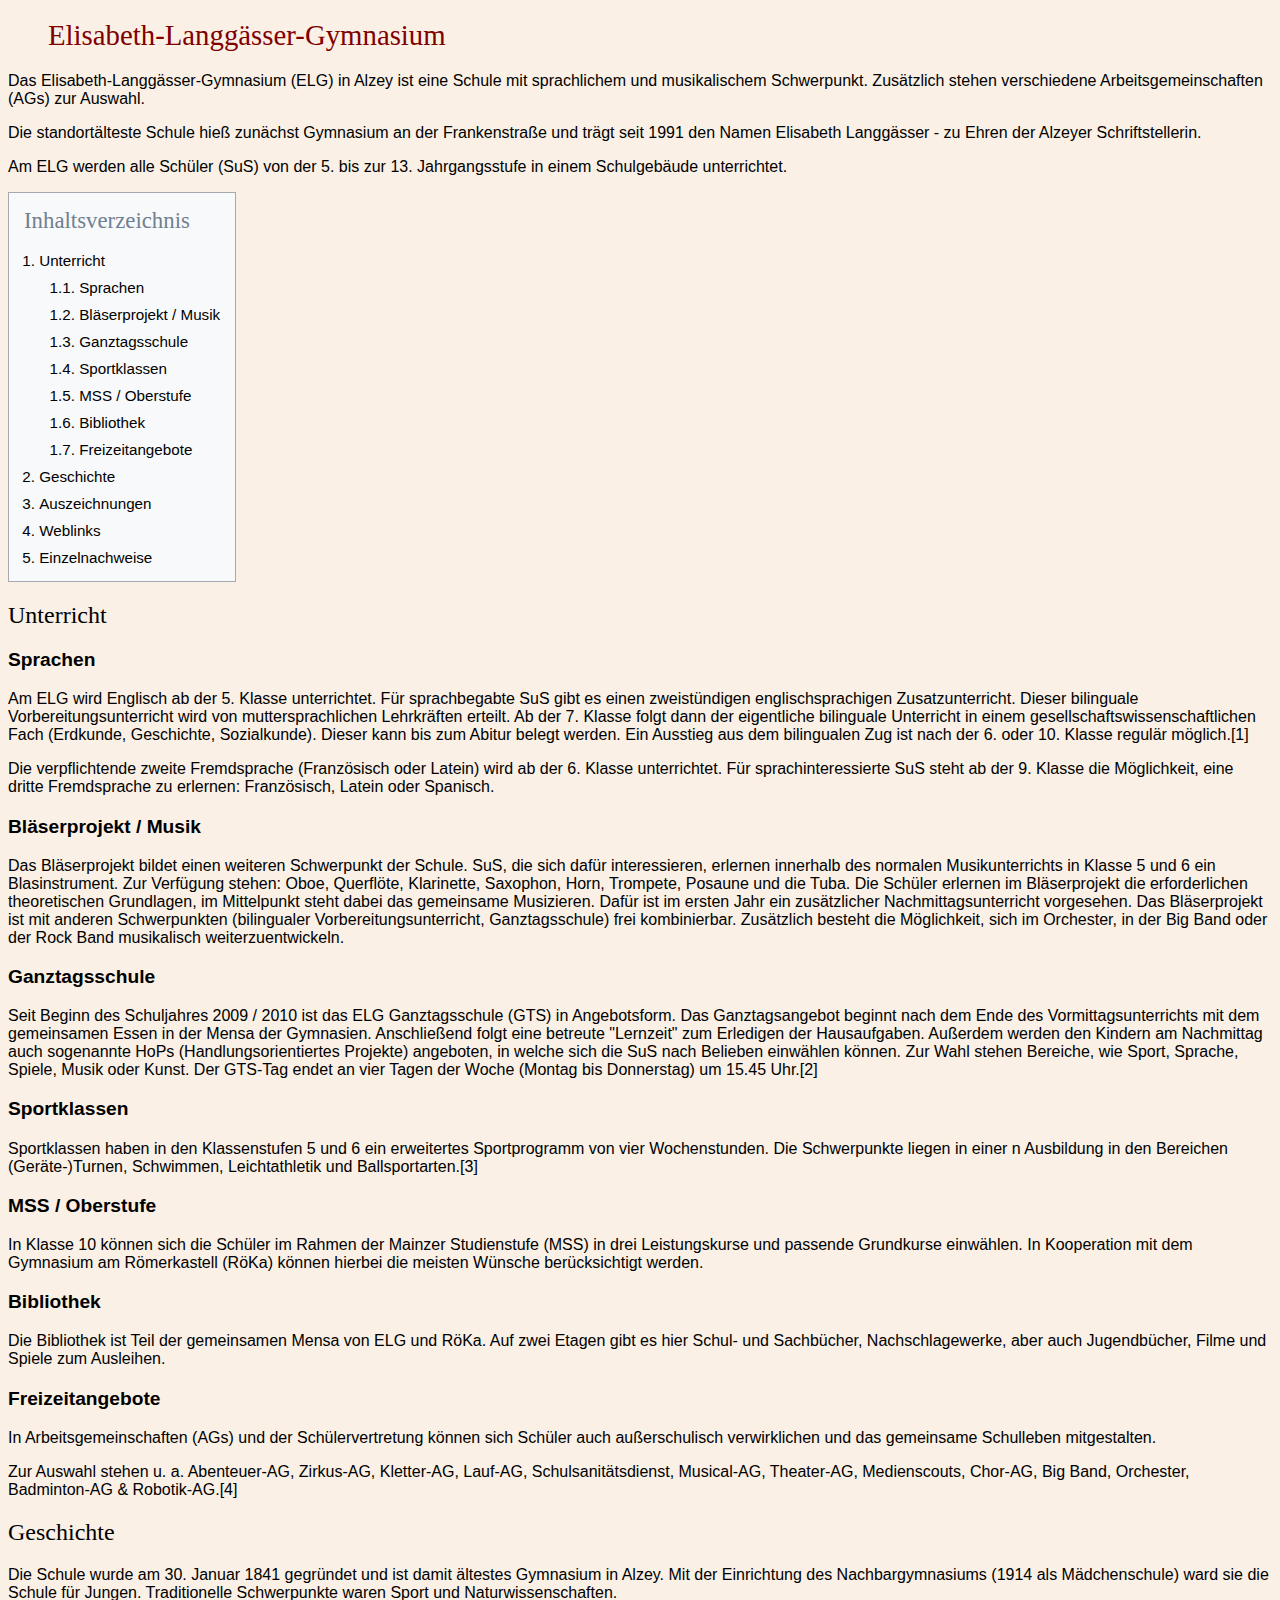
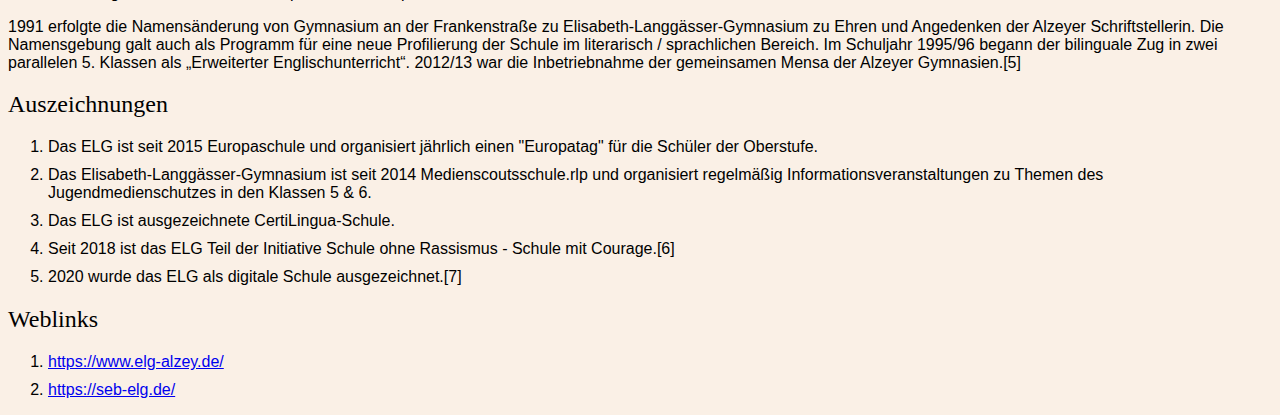
==== CSS/articleWithCss.html @ c04a1e06 "Renamed File and added different CSS types" ====
<!DOCTYPE html>
<html lang="en">
<head>
	<meta charset="UTF-8">
	<meta http-equiv="X-UA-Compatible" content="IE=edge">
	<meta name="viewport" content="width=device-width, initial-scale=1.0">
	<title>Document</title>
	<link rel="stylesheet" href="styles.css">
	<style>
		body {
		  background-color: linen;
		}
		
		h1 {
		  color: maroon;
		  margin-left: 40px;
		}
	</style>
</head>
<body>
	<h1>Elisabeth-Langgässer-Gymnasium</h1>

	<p>Das Elisabeth-Langgässer-Gymnasium (ELG) in Alzey ist eine Schule mit sprachlichem und musikalischem Schwerpunkt. Zusätzlich stehen verschiedene Arbeitsgemeinschaften (AGs) zur Auswahl.</p>

	<p>Die standortälteste Schule hieß zunächst Gymnasium an der Frankenstraße und trägt seit 1991 den Namen Elisabeth Langgässer - zu Ehren der Alzeyer Schriftstellerin.</p>

	<p>Am ELG werden alle Schüler (SuS) von der 5. bis zur 13. Jahrgangsstufe in einem Schulgebäude unterrichtet.</p>


	<div class="toc">
		<h2 style="color: slategrey">Inhaltsverzeichnis</h2>
		<ol>
			<li>Unterricht
				<ol>
					<li>Sprachen</li>
					<li>Bläserprojekt / Musik</li>
					<li>Ganztagsschule</li>
					<li>Sportklassen</li>
					<li>MSS / Oberstufe</li>
					<li>Bibliothek</li>
					<li>Freizeitangebote</li>
				</ol>
			</li>	
			<li>Geschichte</li>
			<li>Auszeichnungen</li>
			<li>Weblinks</li>
			<li>Einzelnachweise</li>
		</ol>

	</div>


	<h2>Unterricht</h2>
	<h3>Sprachen</h3>
	<p>Am ELG wird Englisch ab der 5. Klasse unterrichtet. Für sprachbegabte SuS gibt es einen zweistündigen englischsprachigen Zusatzunterricht. Dieser bilinguale Vorbereitungsunterricht wird von muttersprachlichen Lehrkräften erteilt. Ab der 7. Klasse folgt dann der eigentliche bilinguale Unterricht in einem gesellschaftswissenschaftlichen Fach (Erdkunde, Geschichte, Sozialkunde). Dieser kann bis zum Abitur belegt werden. Ein Ausstieg aus dem bilingualen Zug ist nach der 6. oder 10. Klasse regulär möglich.[1]</p>
	<p>Die verpflichtende zweite Fremdsprache (Französisch oder Latein) wird ab der 6. Klasse unterrichtet. Für sprachinteressierte SuS steht ab der 9. Klasse die Möglichkeit, eine dritte Fremdsprache zu erlernen: Französisch, Latein oder Spanisch.</p>

	<h3>Bläserprojekt / Musik</h3>
	<p>Das Bläserprojekt bildet einen weiteren Schwerpunkt der Schule. SuS, die sich dafür interessieren, erlernen innerhalb des normalen Musikunterrichts in Klasse 5 und 6 ein Blasinstrument. Zur Verfügung stehen: Oboe, Querflöte, Klarinette, Saxophon, Horn, Trompete, Posaune und die Tuba. Die Schüler erlernen im Bläserprojekt die erforderlichen theoretischen Grundlagen, im Mittelpunkt steht dabei das gemeinsame Musizieren. Dafür ist im ersten Jahr ein zusätzlicher Nachmittagsunterricht vorgesehen. Das Bläserprojekt ist mit anderen Schwerpunkten (bilingualer Vorbereitungsunterricht, Ganztagsschule) frei kombinierbar. Zusätzlich besteht die Möglichkeit, sich im Orchester, in der Big Band oder der Rock Band musikalisch weiterzuentwickeln.</p>

	<h3>Ganztagsschule</h3>
	<p>Seit Beginn des Schuljahres 2009 / 2010 ist das ELG Ganztagsschule (GTS) in Angebotsform. Das Ganztagsangebot beginnt nach dem Ende des Vormittagsunterrichts mit dem gemeinsamen Essen in der Mensa der Gymnasien. Anschließend folgt eine betreute "Lernzeit" zum Erledigen der Hausaufgaben. Außerdem werden den Kindern am Nachmittag auch sogenannte HoPs (Handlungsorientiertes Projekte) angeboten, in welche sich die SuS nach Belieben einwählen können. Zur Wahl stehen Bereiche, wie Sport, Sprache, Spiele, Musik oder Kunst. Der GTS-Tag endet an vier Tagen der Woche (Montag bis Donnerstag) um 15.45 Uhr.[2]</p>

	<h3>Sportklassen</h3>
	<p>Sportklassen haben in den Klassenstufen 5 und 6 ein erweitertes Sportprogramm von vier Wochenstunden. Die Schwerpunkte liegen in einer n Ausbildung in den Bereichen (Geräte-)Turnen, Schwimmen, Leichtathletik und Ballsportarten.[3]</p>

	<h3>MSS / Oberstufe</h3>
	<p>In Klasse 10 können sich die Schüler im Rahmen der Mainzer Studienstufe (MSS) in drei Leistungskurse und passende Grundkurse einwählen. In Kooperation mit dem Gymnasium am Römerkastell (RöKa) können hierbei die meisten Wünsche berücksichtigt werden.</p>

	<h3>Bibliothek</h3>
	<p>Die Bibliothek ist Teil der gemeinsamen Mensa von ELG und RöKa. Auf zwei Etagen gibt es hier Schul- und Sachbücher, Nachschlagewerke, aber auch Jugendbücher, Filme und Spiele zum Ausleihen.</p>

	<h3>Freizeitangebote</h3>
	<p>In Arbeitsgemeinschaften (AGs) und der Schülervertretung können sich Schüler auch außerschulisch verwirklichen und das gemeinsame Schulleben mitgestalten.</p>
	<p>Zur Auswahl stehen u. a. Abenteuer-AG, Zirkus-AG, Kletter-AG, Lauf-AG, Schulsanitätsdienst, Musical-AG, Theater-AG, Medienscouts, Chor-AG, Big Band, Orchester, Badminton-AG & Robotik-AG.[4]</p>

	<h2>Geschichte</h2>
	<p>Die Schule wurde am 30. Januar 1841 gegründet und ist damit ältestes Gymnasium in Alzey. Mit der Einrichtung des Nachbargymnasiums (1914 als Mädchenschule) ward sie die Schule für Jungen. Traditionelle Schwerpunkte waren Sport und Naturwissenschaften.</p>
	<p>1991 erfolgte die Namensänderung von Gymnasium an der Frankenstraße zu Elisabeth-Langgässer-Gymnasium zu Ehren und Angedenken der Alzeyer Schriftstellerin. Die Namensgebung galt auch als Programm für eine neue Profilierung der Schule im literarisch / sprachlichen Bereich. Im Schuljahr 1995/96 begann der bilinguale Zug in zwei parallelen 5. Klassen als „Erweiterter Englischunterricht“. 2012/13 war die Inbetriebnahme der gemeinsamen Mensa der Alzeyer Gymnasien.[5]</p>

	<h2>Auszeichnungen</h2>
	<ul>
		<li>Das ELG ist seit 2015 Europaschule und organisiert jährlich einen "Europatag" für die Schüler der Oberstufe.</li>
		<li>Das Elisabeth-Langgässer-Gymnasium ist seit 2014 Medienscoutsschule.rlp und organisiert regelmäßig Informationsveranstaltungen zu Themen des Jugendmedienschutzes in den Klassen 5 & 6.</li>
		<li>Das ELG ist ausgezeichnete CertiLingua-Schule.</li>
		<li>Seit 2018 ist das ELG Teil der Initiative Schule ohne Rassismus - Schule mit Courage.[6]</li>
		<li>2020 wurde das ELG als digitale Schule ausgezeichnet.[7]</li>
	</ul>

	<h2>Weblinks</h2>
	<ul>
		<li><a href="https://www.elg-alzey.de/" >https://www.elg-alzey.de/</a></li>
		<li><a href="https://seb-elg.de/" >https://seb-elg.de/</a></li>
	</ul>

</body>
</html>
---- CSS/styles.css ----
body {
	font-family: sans-serif;
}

h1, h2 {
	font-family: 'Linux Libertine', 'Georgia', 'Times', serif;
	font-weight: normal;
}

h1 {
	font-size: 1.8em;
}
h2 {
	font-size: 1.5em;
}
h3 {
	font-size: 1.2em;
}

ol {
	counter-reset: list;
  }
li {
	margin-top: 10px;
	counter-increment: list;
}
li::marker {
	content: counters(list, '.') '. ';
}

.toc {
	width: fit-content;
	padding: 15px;
	border: 1px solid #a2a9b1;
	background-color: #f8f9fa;
	font-size: 95%;
}

.toc > ol {
	padding-left: 1em;
	margin: 0;
}

.toc h2 {
	margin-top: 0;
}
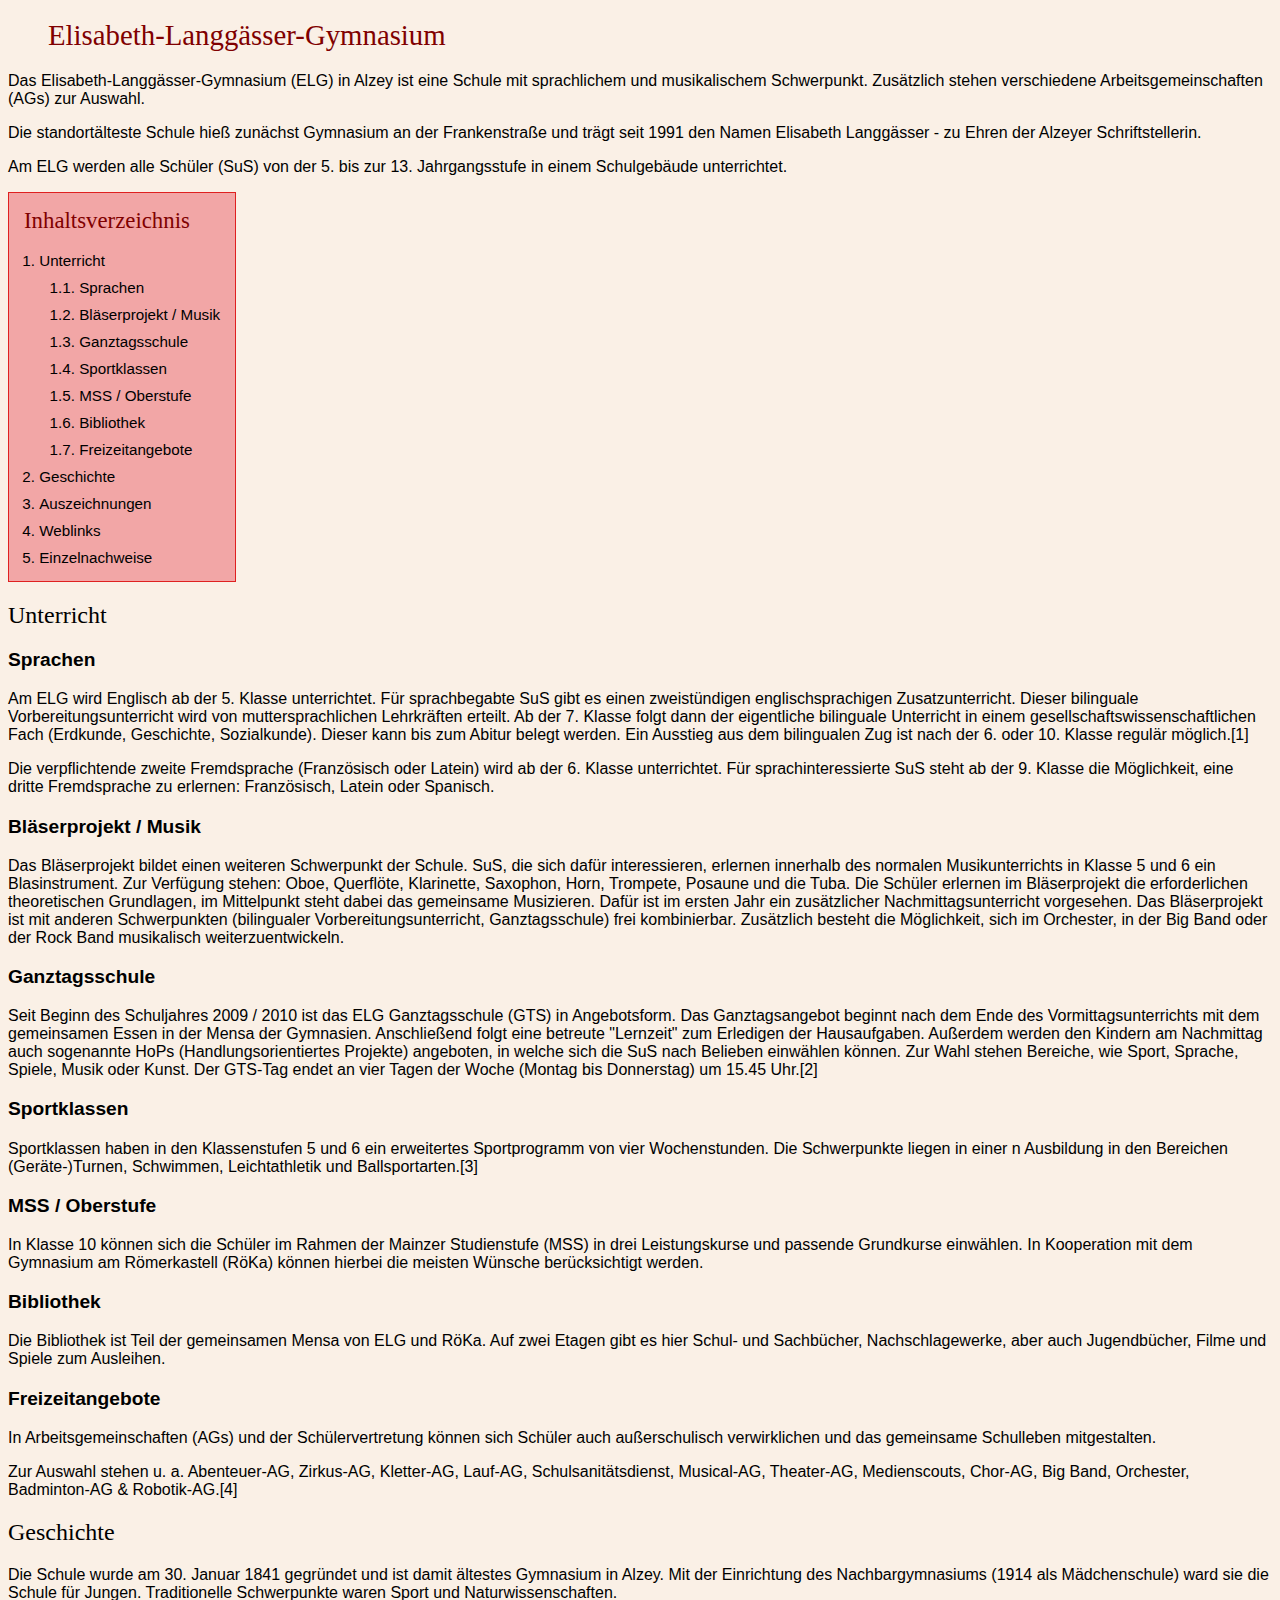
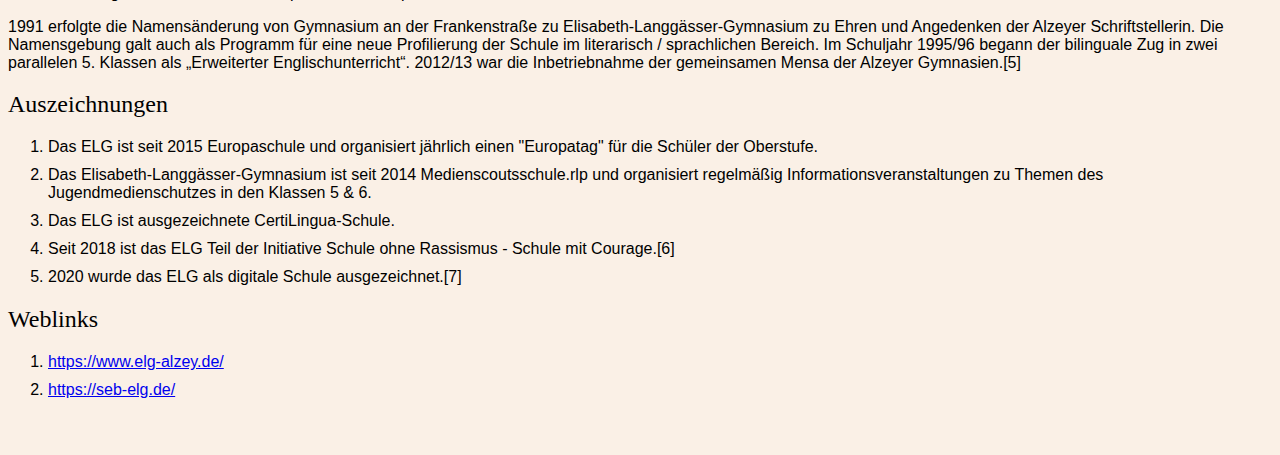
==== commit 3b72f89d: "Changed coloring" ====
--- a/CSS/articleWithCss.html
+++ b/CSS/articleWithCss.html
@@ -9,6 +9,7 @@
 	<style>
 		body {
 		  background-color: linen;
+		  padding-bottom: 2rem;
 		}
 		
 		h1 {
@@ -28,7 +29,7 @@
 
 
 	<div class="toc">
-		<h2 style="color: slategrey">Inhaltsverzeichnis</h2>
+		<h2 style="color: maroon;">Inhaltsverzeichnis</h2>
 		<ol>
 			<li>Unterricht
 				<ol>
--- a/CSS/styles.css
+++ b/CSS/styles.css
@@ -31,8 +31,8 @@
 .toc {
 	width: fit-content;
 	padding: 15px;
-	border: 1px solid #a2a9b1;
-	background-color: #f8f9fa;
+	border: 1px solid hsl(0, 75%, 50%);
+	background-color: hsl(0, 75%, 80%);
 	font-size: 95%;
 }
 
